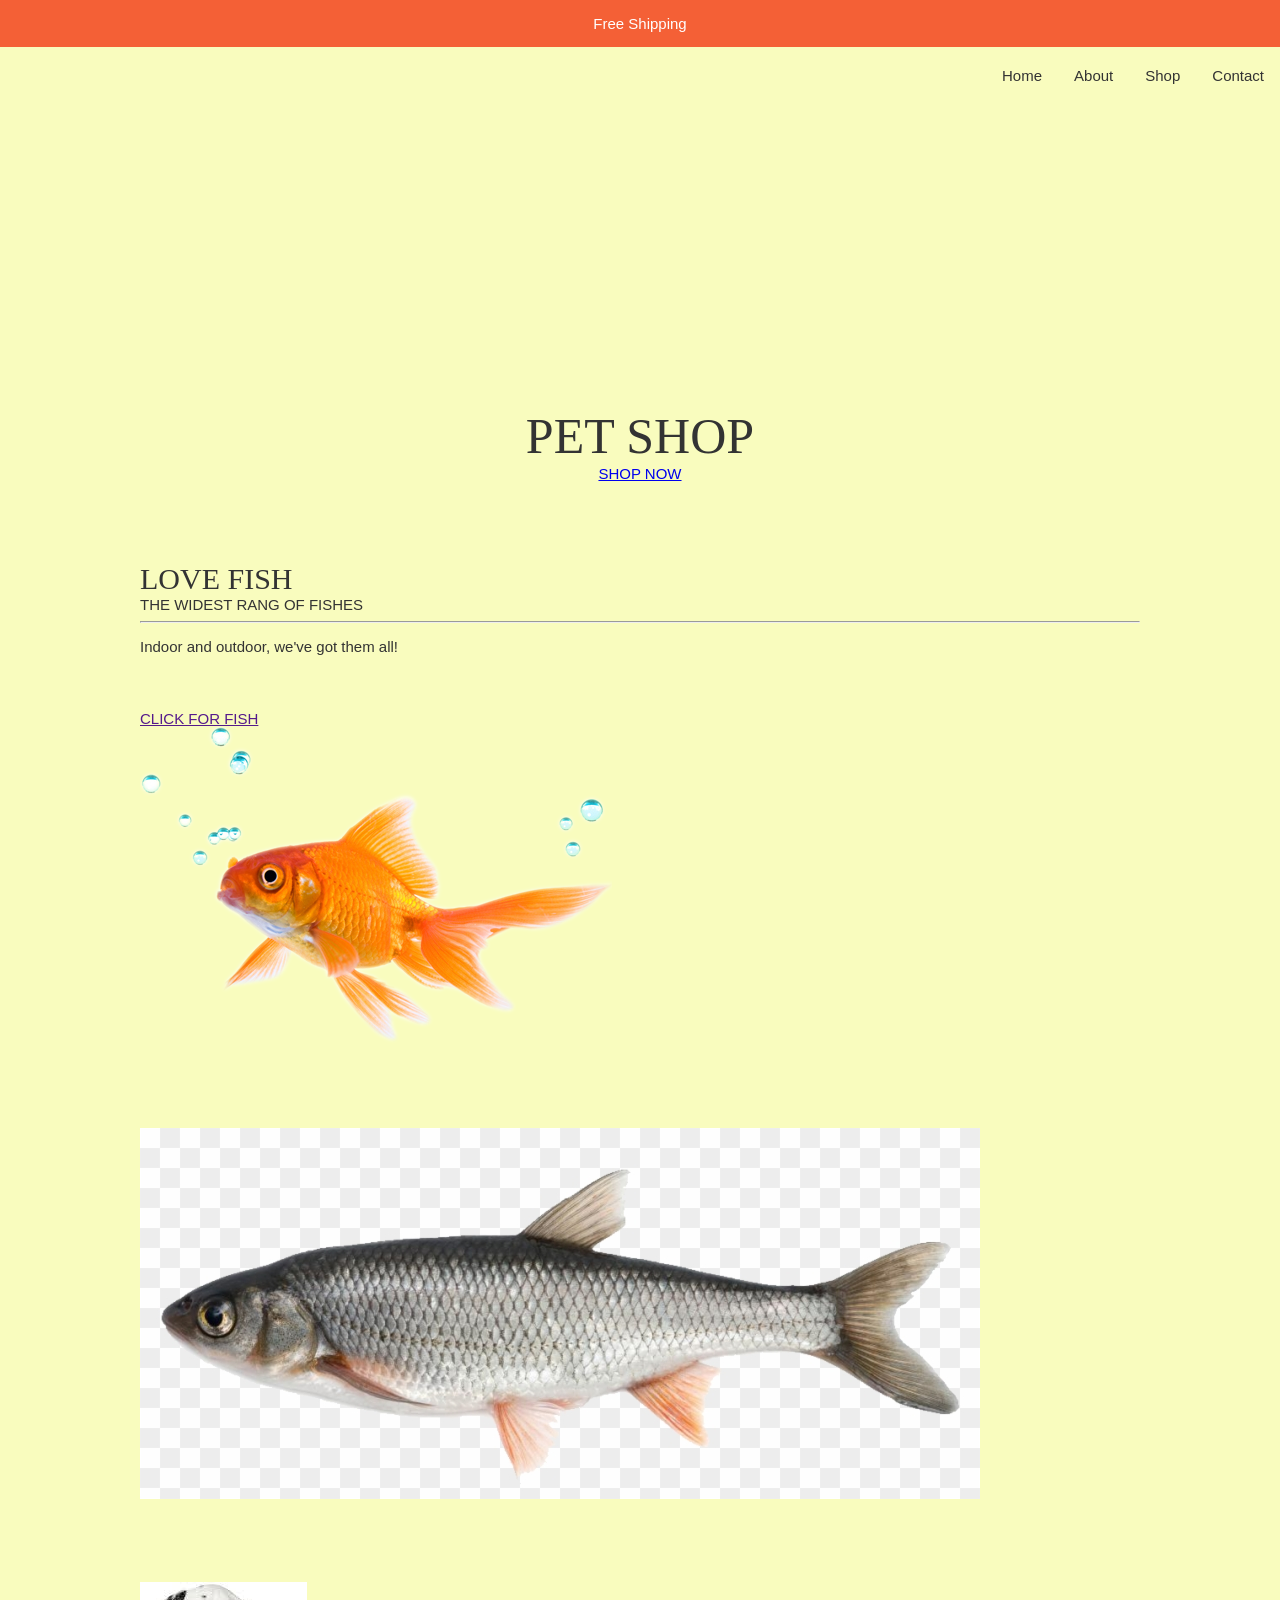
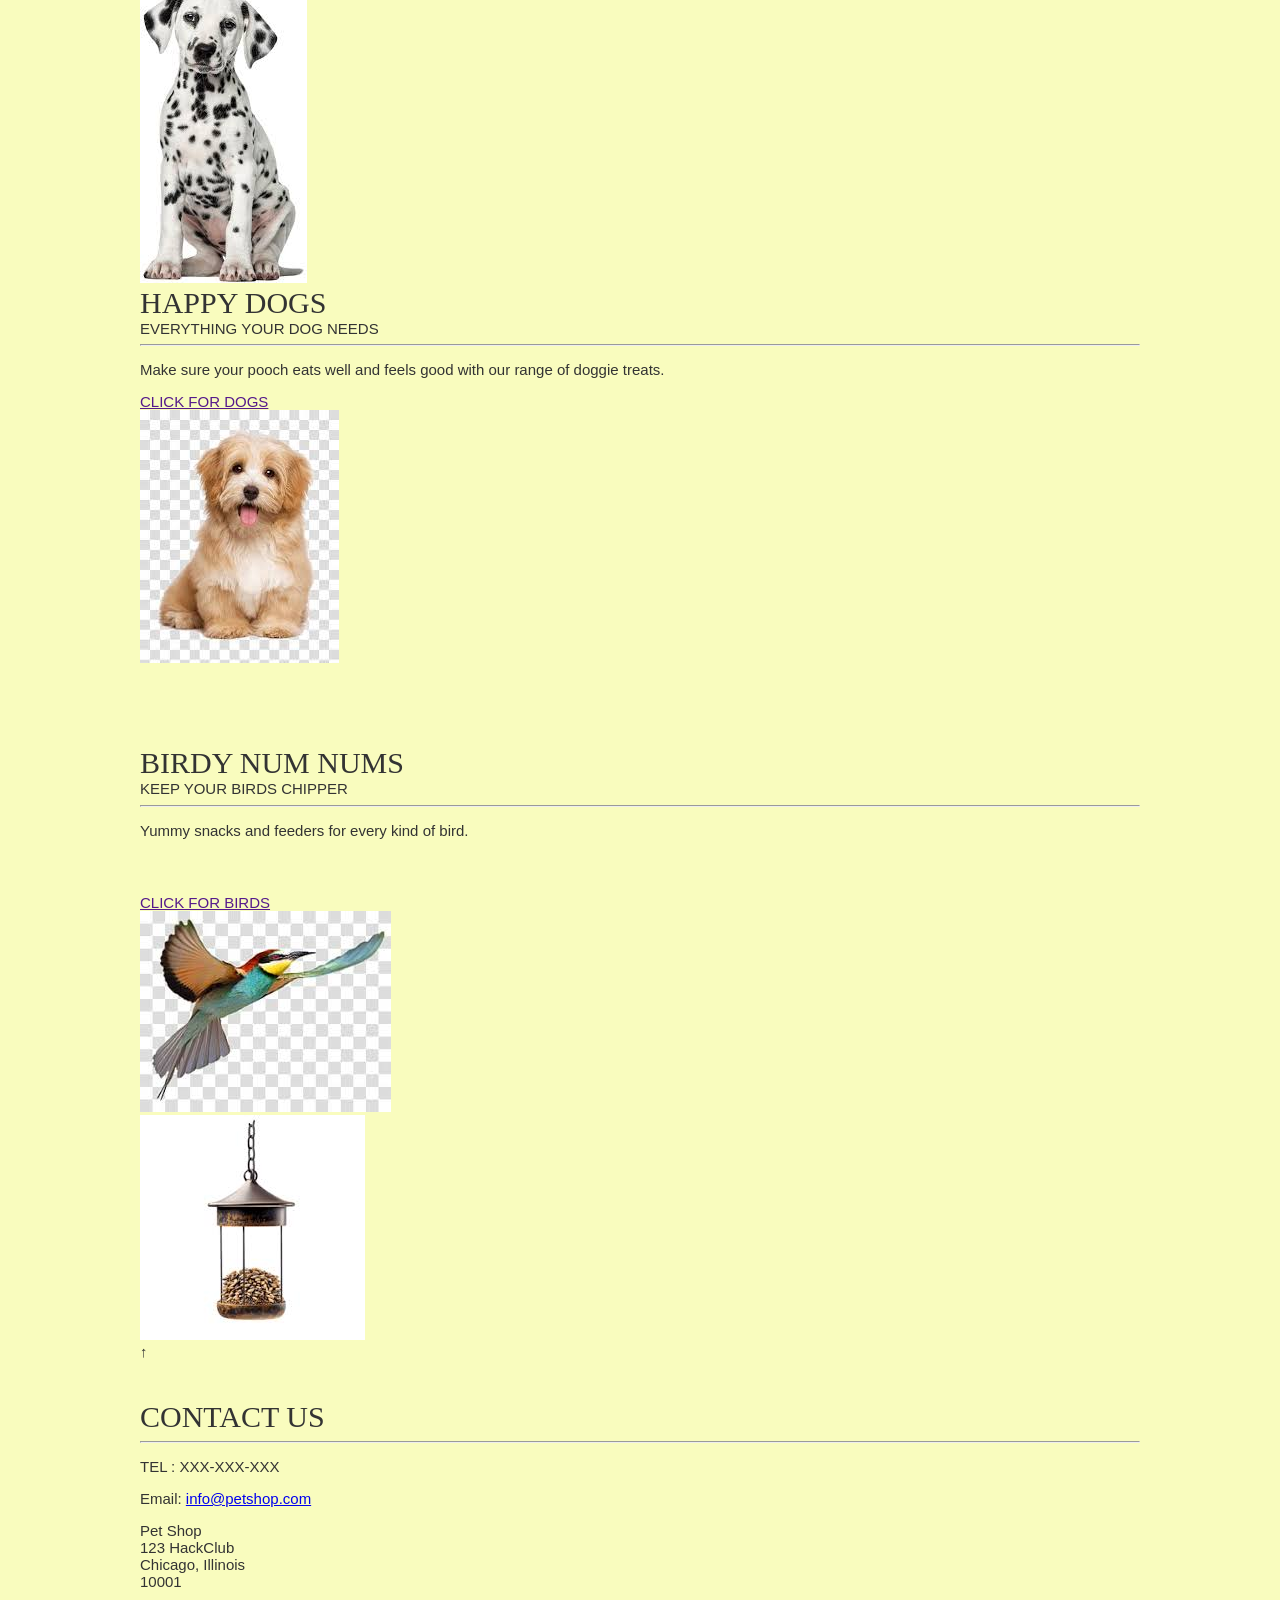
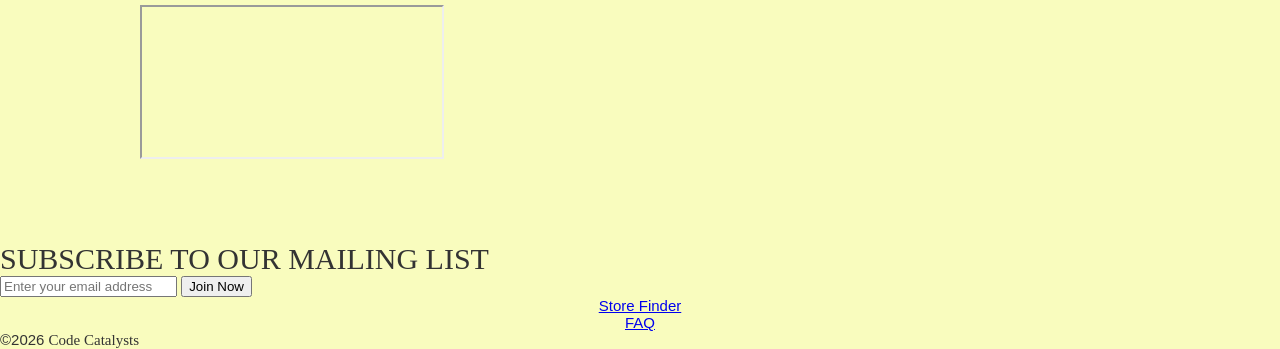
==== index.html @ 0b1a6caa "html file name change" ====
<!DOCTYPE html>
<html>
    <head>
        <title>Pet Shop</title>
        <meta charset="utf-8" />
        <link rel="icon" type="images/png" href="images/black-cat-icon-11.png">
        <link rel="stylesheet" href="main.css" />
        <link href="https://fonts.googleleapis.com/css?
        family=Anton Open+Sans" rel="stylesheet" >
        <meta name="viewport" content="width=device-width, initial-scale=1.0">
    </head>
    <body>
        <div id="promo">
            <div>Free Shipping</div>
            <div style="display: none;">New Toys for pets</div>
            <div style="display: none;">Buy 5 toys and save 30%</div>
            <div style="display: none;">Same day dispatch</div>
        </div>
        <div id="topMenu">
            <div classs="wrap">
                <div id="topLinks">
                    <ul>
                        <li>
                            <a href="/">Home</a>
                        </li>
                        <li>
                            <a href="/">About</a>
                        </li>
                        <li>
                            <a href="/">Shop</a>
                        </li>
                        <li>
                            <a href="/">Contact</a>
                        </li>
                    </ul>
                </div>
            </div>
        </div>
        <div class="wrap">
            <div id="banner">
                <h1 class="logo">PET SHOP</h1>
                <div id="action">
                    <a href="/Shop">SHOP NOW</a>
                </div>
            </div>
            <div class="clear spacer v80"></div>
            <div id="fishfeature" class="feature">
                <div class="leftColumn">
                    <div class="text">
                        <h2>LOVE FISH</h2>
                        <div class="subHeading">THE WIDEST RANG OF FISHES</div>
                        <hr />
                        <p>Indoor and outdoor, we've got them all!</p>
                        <div class="spacer v40"></div>
                        <a href="">CLICK FOR FISH</a>
                    </div>
                </div>
                <div class="rightColumn">       
                    <a class="featureImage" src="/Fish" />
                    <img src="images/fish-png-17.png" />          
                </div>
            </div>
            <div class="clear spacer v80"></div>
            <div id="fishImage" class="middleImage">
                <img src="images/113-1136612_fish-png-image-fish-available-in-india-transparent.png" />
            </div>
            <div class="spacer v80"></div>
            <div id="dogFeature" class="feature">
                <div class="leftColumn">
                    <a class="featureImage">
                        <img src="images/images (11).jpeg" />
                    </a>
                </div>
                <div class="rightColumn">
                    <div class="text">
                        <h2>HAPPY DOGS</h2>
                        <div class="subHeading">EVERYTHING YOUR DOG NEEDS</div>
                        <hr />
                        <p>Make sure your pooch eats well and feels good with our range of doggie treats.</p>
                        <div class="spaver v40"></div>
                        <a href="">CLICK FOR DOGS</a>
                    </div>
                </div>
            </div>
            <div class="clear"></div>
            <div id="dogImage" class="middleImage">
                <img src="images/images (12).jpeg" />
            </div>
            <div class="spacer v80"></div>
            <div id="birdFeature" class="feature">
                <div class="leftColumn">
                    <div class="text">
                        <h2>BIRDY NUM NUMS</h2>
                        <div class="subHeading">KEEP YOUR BIRDS CHIPPER</div>
                        <hr />
                        <p>Yummy snacks and feeders for every kind of bird.</p>
                        <div class="spacer v40"></div>
                        <a href="">CLICK FOR BIRDS</a>
                    </div>
                </div>
                <div class="rightColumn">
                    <a class="featureImage" src="/Bird">
                        <img src="images/images (13).jpeg" />
                    </a>
                </div>
            </div>
            <div class="clear"></div>
            <div id="birdImage" class="middleImage">
                <img src="images/images (14).jpeg" />
            </div>
            <div id="scrollToTop" title="Scroll to top">
                <span>&uarr;</span>
            </div>
            <div class="clear spacer v40"></div>
            <div id="contactUs" class="feature">
                <div class="leftColumn">
                    <div class="text">
                        <h2>CONTACT US</h2>
                        <hr />
                        <p>TEL : XXX-XXX-XXX </p>
                        <p>
                            Email: <a href="mailto:info@petshop.com"
                            class="emailLink">info@petshop.com </a>
                        </p>
                        <p>
                            Pet Shop<br />
                            123 HackClub<br />
                            Chicago, Illinois<br />
                            10001
                        </p>
                    </div>
                </div>
                <div class="rightColumn">
                    <iframe src="https://www.google.com/maps/place/Kenwood+Academy+High+School/@41.8033307,-87.5894153,17z/data=!3m1!4b1!4m6!3m5!1s0x880e296f95cc697d:0xbac679b3a61ab3a5!8m2!3d41.8033307!4d-87.5894153!16s%2Fm%2F012vtjc5?entry=ttu&g_ep=EgoyMDI2MDIyNS4wIKXMDSoASAFQAw%3D%3D"></iframe>
                </div>
            </div>
        </div>
        <div class="clear spacer v80"></div>
        <div ide="subscribe">
            <h2>SUBSCRIBE TO OUR MAILING LIST</h2>
            <form action="/subscribe" method="post">
                <input name="email" type="text" placeholder="Enter your email address" />
                <input type="submit" value="Join Now" />
            </form>
        </div>
        <div id="footer">
            <ul>
                <li>
                    <a href="/storeFinder">Store Finder</a>
                </li>
                <li>
                    <a href="/FAQ">FAQ</a>
                </li>
            </ul>
        </div>
        <div id="copyright">
            <div>&copy;2026 <span class="logo">Code Catalysts</span>
            </div>
        </div>
    </body>
</html>
---- main.css ----
/*
font-family: "Anton", cursive;
font-family: "Open Sans", sans-serif;

Text Color: #333;
Dark Blue: #345995;
Light Blue: #4392F1;
Red: #D7263D;
Yellow: #EAC435
Orange: #F46036;
*/




body {
    background-color: rgb(249, 252, 190);
    margin: 0;
    padding: 0;
    font-family: "Open Sans", sans-serif;
    font-size: 15px;
    color: #333;
}

h1, h2 {
    margin:0;
    padding:0;
    font-family: "Anton", cursive;
    font-weight: normal;
}
h1 {
    font-size: 50px;
}
h2 {
    font-size: 30px;
}
.spacer.v20 {
    height: 20px;
}
.spacer.v40{
    height:40px;

}.spacer.v80{
    height:80px;

}
.clear {
    clear: both;
}
#promo, #subscribe, #footer {
    text-align: center;
    color: #fff;
    min-width: 1000px;
}
#promo {
    background-color: #f46036
}
#promo > div {
    padding:15px;
}
.wrap {
    margin: 0 auto;
    padding: 0;
    width: 1000px;
}
#topMenu {
    height: 60px
}
#topLinks {
    float:right;
    padding-top: 20px;
}
#topLinks ul, #footer ul {
    list-style-type: none;
    margin: 0;
    padding: 0;
    overflow: hidden;
}
#topLinks li {
    float:left;
}
#topLinks li a {
    color:#333;
    text-align: center;
    padding: 16px;
    text-decoration: none;
    -webkit-transition: all 250ms ease-out;
    -ms-transition: all 250ms ease-out;
    transition: all 250ms ease-out;
}
#topLinks li a:hover{
    color: #4392F1;
    -webkit-transition: all 250ms ease-out;
    -ms-transition: all 250ms ease-out;
    transition: all 250ms ease-out;
    text-decoration: underline;
}
#topMenu .logo {
    float:left;
    padding-top: 13px;
    font-size: 24px;
    color: #333;
    text-decoration: none;
}
#topMenu .logo:hover {
    color: #4392F1;
}

.logo {
    font-family: "Anton", cursive;
}
#banner {
    background-image: url(".../image.banner.png");
    background-repeat: no-repeat;
    background-position: center top;
    width: 100%;
    text-align: center;
    padding-top: 300px;
    color:#333

}
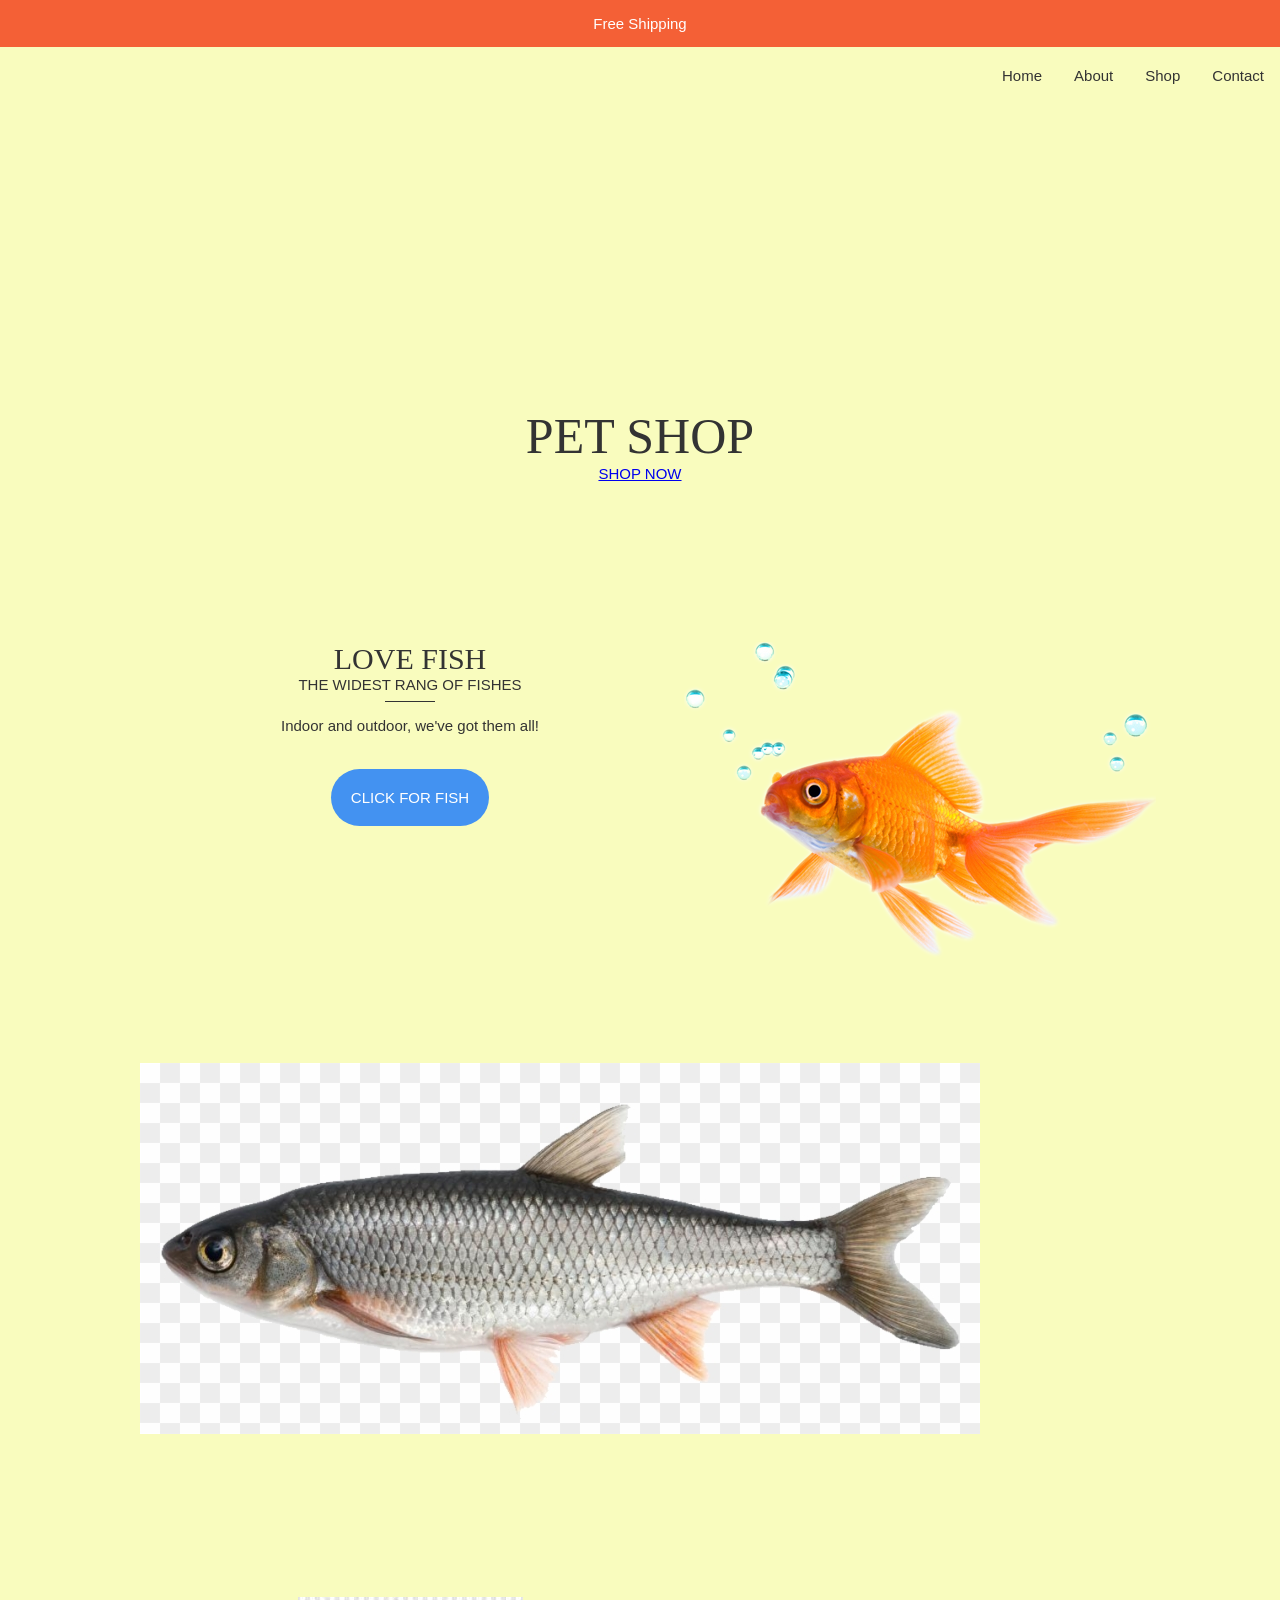
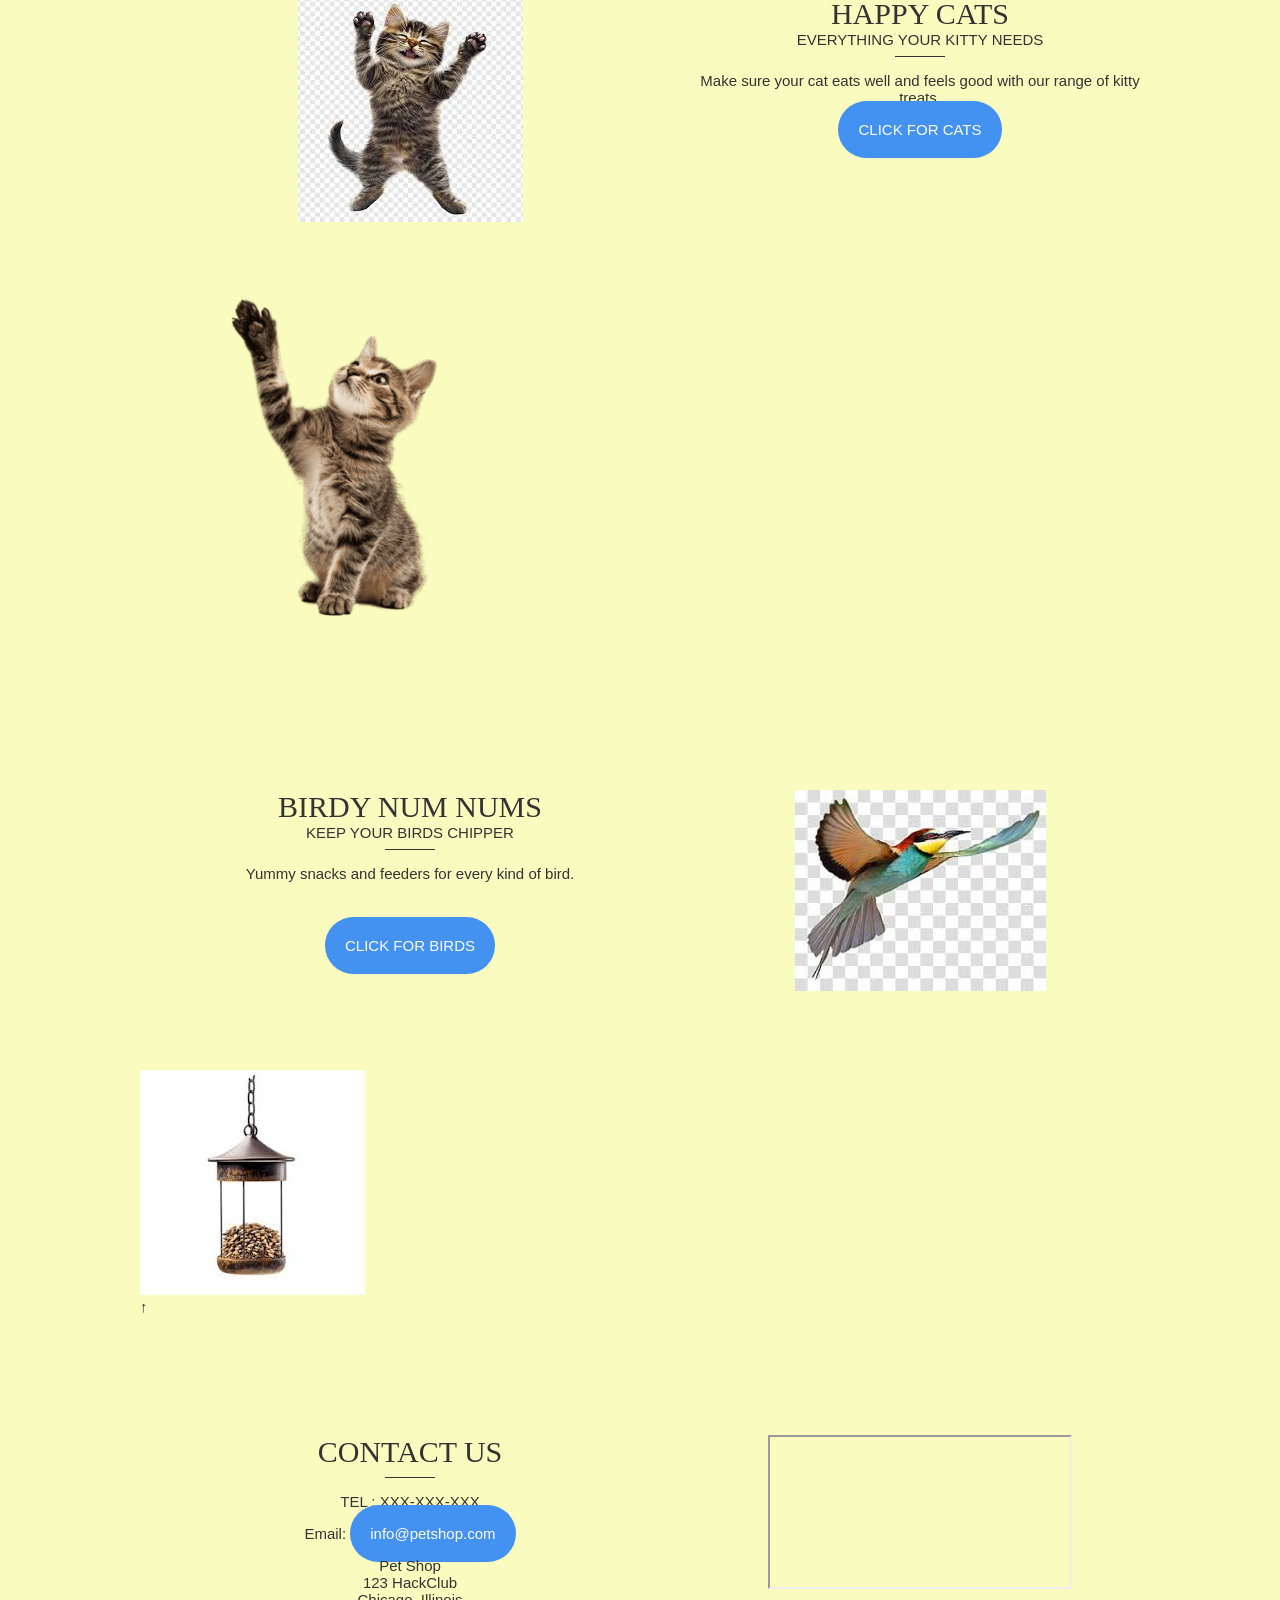
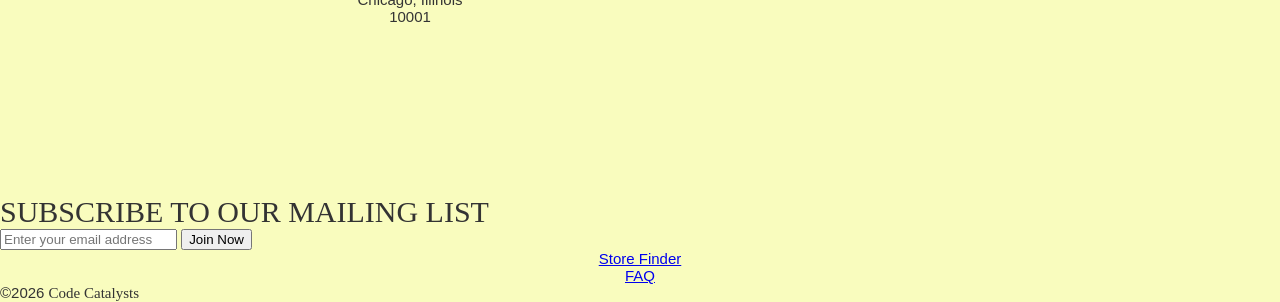
==== commit f774762b: "replaced dog images with cats" ====
--- a/index.html
+++ b/index.html
@@ -65,26 +65,26 @@
                 <img src="images/113-1136612_fish-png-image-fish-available-in-india-transparent.png" />
             </div>
             <div class="spacer v80"></div>
-            <div id="dogFeature" class="feature">
+            <div id="cat" class="feature">
                 <div class="leftColumn">
                     <a class="featureImage">
-                        <img src="images/images (11).jpeg" />
+                        <img src="images/open armed cat.jpeg" />
                     </a>
                 </div>
                 <div class="rightColumn">
                     <div class="text">
-                        <h2>HAPPY DOGS</h2>
-                        <div class="subHeading">EVERYTHING YOUR DOG NEEDS</div>
+                        <h2>HAPPY CATS</h2>
+                        <div class="subHeading">EVERYTHING YOUR KITTY NEEDS</div>
                         <hr />
-                        <p>Make sure your pooch eats well and feels good with our range of doggie treats.</p>
+                        <p>Make sure your cat eats well and feels good with our range of kitty treats.</p>
                         <div class="spaver v40"></div>
-                        <a href="">CLICK FOR DOGS</a>
+                        <a href="">CLICK FOR CATS</a>
                     </div>
                 </div>
             </div>
             <div class="clear"></div>
-            <div id="dogImage" class="middleImage">
-                <img src="images/images (12).jpeg" />
+            <div id="catImage" class="middleImage">
+                <img src="images/reaching kitty.png" />
             </div>
             <div class="spacer v80"></div>
             <div id="birdFeature" class="feature">
--- a/main.css
+++ b/main.css
@@ -118,4 +118,52 @@
     padding-top: 300px;
     color:#333
 
-}+}
+#banner #action a:hover {
+    -webkit-transition: all 250ms ease-out;
+    -ms-transition: all 250ms ease-out;
+    transition: all 250ms ease-out;
+    background-color: #f46036;
+    padding: 20px 40px;
+}
+.feature .leftColumn {
+    width: 50%;
+    float: left;
+    text-align: center;
+}
+.feature .rightColumn {
+    margin-left: 50%;
+    width: 50%;
+    text-align: center;
+}
+.feature .leftColumn,
+.feature .rightColumn{
+    padding: 80px 20px 20px 20px;
+    min-height: 260px;
+}
+.feature .leftColumn .text a,
+.feature .rightColumn .text a {
+    -webkit-transition: all 250ms ease-out;
+    -ms-transition: all 250ms ease-out;
+    transition: all 250ms ease-out;
+    padding: 20px;
+    background-color:#4392F1;
+    color: white;
+    text-decoration: none;
+    border-radius: 30px;
+}
+.feature .leftColumn .text a:hover,
+.feature .leftRight .text a:hover {
+    -webkit-transition: all 250ms ease-out;
+    -ms-transition: all 250ms ease-out;
+    transition: all 250ms ease-out;
+    background-color: #f46036;
+    text-decoration: none;
+    padding: 20px 40px;
+}
+.feature hr {
+    background-color: #333;
+    height: 1px;
+    border: 0;
+    width: 50px;
+}
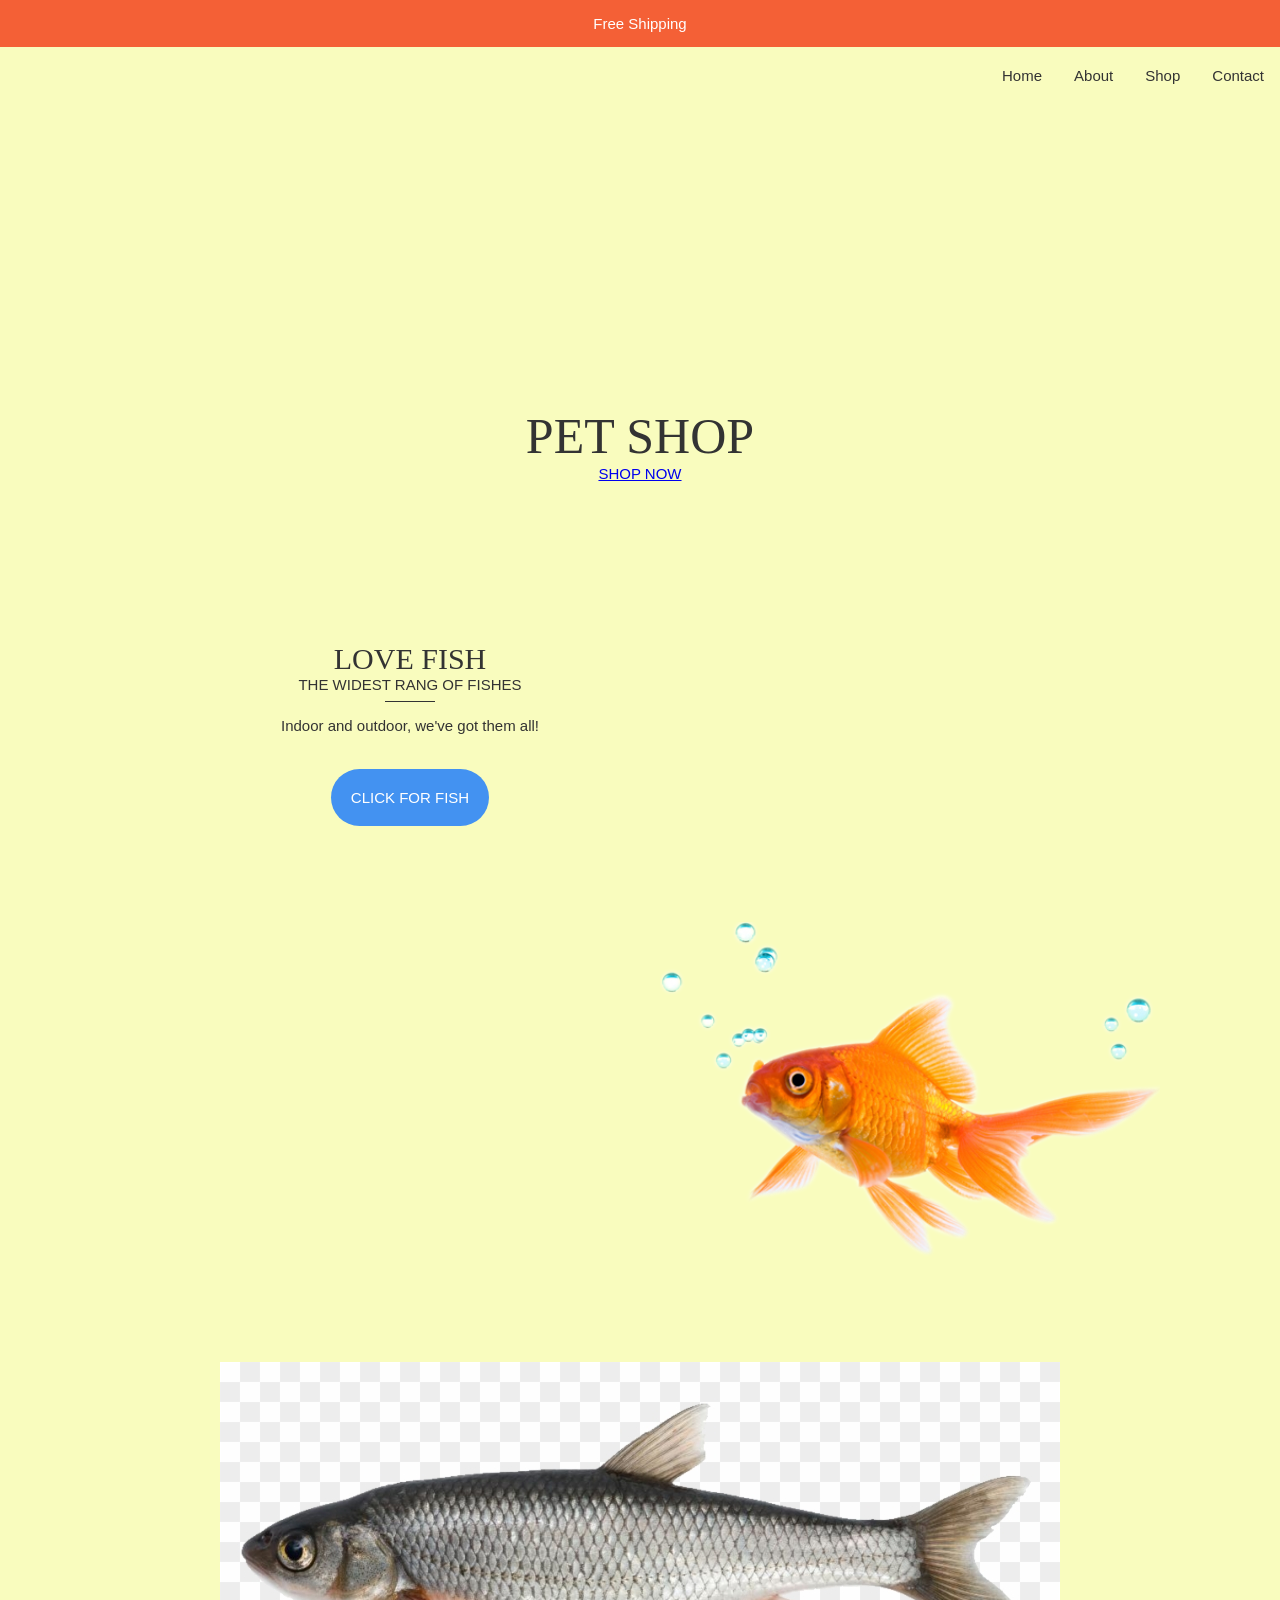
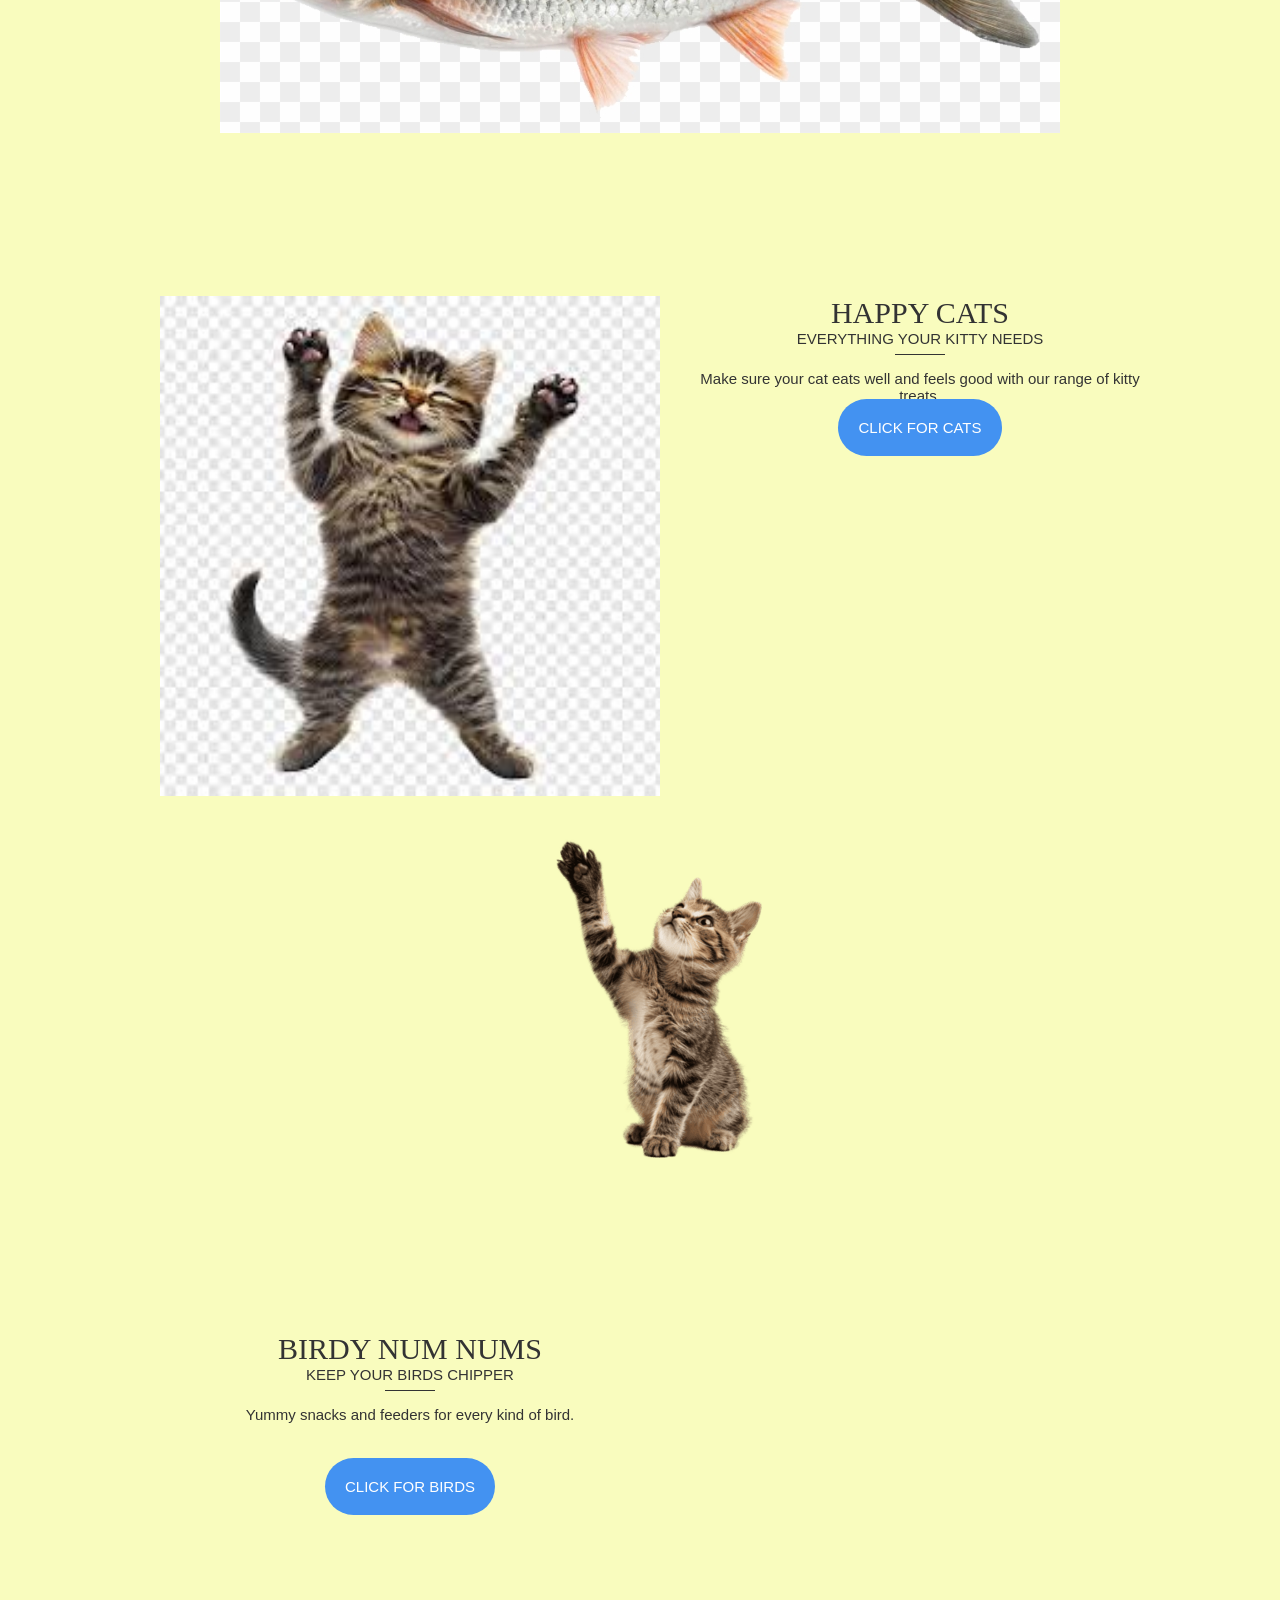
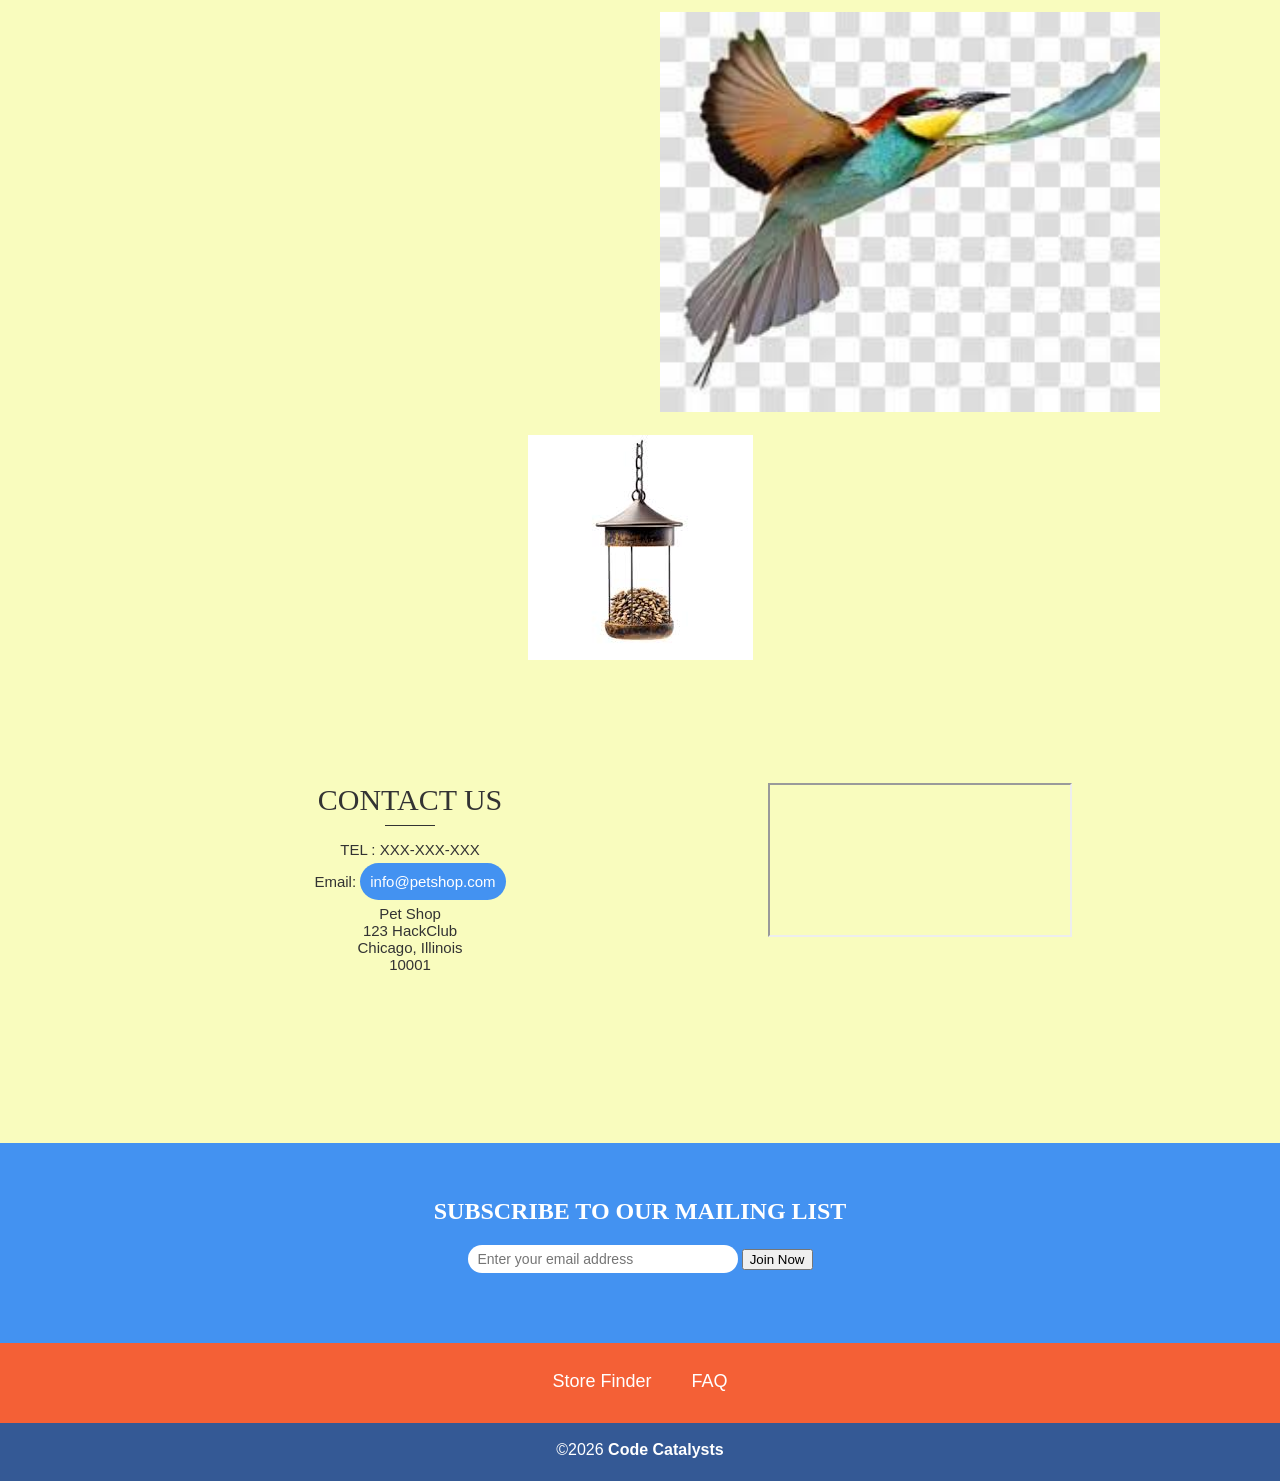
==== commit 89af6abd: "Website css complete" ====
--- a/index.html
+++ b/index.html
@@ -65,7 +65,7 @@
                 <img src="images/113-1136612_fish-png-image-fish-available-in-india-transparent.png" />
             </div>
             <div class="spacer v80"></div>
-            <div id="cat" class="feature">
+            <div id="catFeature" class="feature">
                 <div class="leftColumn">
                     <a class="featureImage">
                         <img src="images/open armed cat.jpeg" />
@@ -136,7 +136,7 @@
             </div>
         </div>
         <div class="clear spacer v80"></div>
-        <div ide="subscribe">
+        <div id="subscribe">
             <h2>SUBSCRIBE TO OUR MAILING LIST</h2>
             <form action="/subscribe" method="post">
                 <input name="email" type="text" placeholder="Enter your email address" />
--- a/main.css
+++ b/main.css
@@ -167,3 +167,130 @@
     border: 0;
     width: 50px;
 }
+.feature img {
+    width:500px;
+}
+.feature .leftColumn .text a.emailLink,
+.feature .leftRight .text a.emailLink {
+    color:white;
+    text-decoration: none;
+    transition: none;
+    padding: 10px;
+    border: 0;
+    background-color: #4392F1;
+}
+.feature .leftColumn .text a.emailLink:hover,
+.feature .rightColumn .text a.emailLink:hover {
+    -webkit-transition: all 250ms ease-out;
+    -ms-transition: all 250ms ease-out;
+    transition: all 250ms ease-out;
+    background-color: #f46036;
+}
+.middleImage {
+    text-align: center;
+}
+
+.middleImage img {
+    max-width: 1000px;
+}
+
+#scrollToTop {
+    display: none;
+    opacity: .5;
+    background-color: #f46036;
+    padding: 0 20px;
+    color: white;
+    width: 26px;
+    font-size: 40px;
+    line-height: 48px;
+    position: fixed;
+    right: 10px;
+    bottom: 10px;
+    border: 1px solid white;
+    border-radius: 30px;
+}
+#scrollToTop:hover {
+    opacity: 1;
+    -webkit-transition: all 250ms linear;
+    -ms-transition: all 250ms linear;
+    transition: all 250ms linear;
+    cursor: pointer;
+}
+.contactMap {
+    width: 100%;
+    height: 400px;
+}
+#subscribe {
+    background-color:#4392F1;
+    height: 160px;
+    padding-top: 40px;
+}
+#subscribe h2 {
+    margin: 15px 0 20px;
+    color: white;
+    font-size: 24px;
+    font-family: "Open Sans", sanas-serif;
+    font-weight: bold;
+}
+#subscribe input[type=text] {
+    border: 0;
+    width: 250px;
+    height: 28px;
+    font-size: 14px;
+    padding: 0 10px;
+    border-radius: 30px;
+    -webkit-transition: all 500ms ease-out;
+    -ms-transition: all 500ms ease-out;
+    transition: all 500ms ease-out;
+    cursor: pointer;
+}
+
+#subscribe input[type=submit]:hover {
+    background-color: #f46036;
+    -webkit-transition: all 250ms ease-out;
+    -ms-transition: all 250ms ease-out;
+    transition: all 250ms ease-out;
+}
+
+#footer {
+    background-color: #f46036;
+    height: 80px;
+}
+#footer ul {
+    list-style-type: none;
+    margin: 28px 0 0 0;
+    padding: 0;
+    overflow: hidden;
+    display: inline-block;
+}
+#footer li {
+    float: left;
+}
+#footer li a {
+    color: white;
+    text-align: center;
+    padding: 20px;
+    text-decoration: none;
+    font-size: 18px;
+    -webkit-transition: all 250ms linear;
+    -ms-transition: all 250ms linear;
+    transition: all 250ms linear;
+}
+#footer li a:hover {
+    color:#333;
+    -webkit-transition: all 250ms linear;
+    -ms-transition: all 250ms linear;
+    transition: all 250ms linear;
+}
+#copyright {
+    text-align: center;
+    background-color: #345995;
+    color: white;
+    height: 40px;
+    padding-top: 18px;
+    font-size: 16px;
+}
+#copyright .logo {
+    font-family: "Open Sans", sans-serif;
+    font-weight: bold;
+}
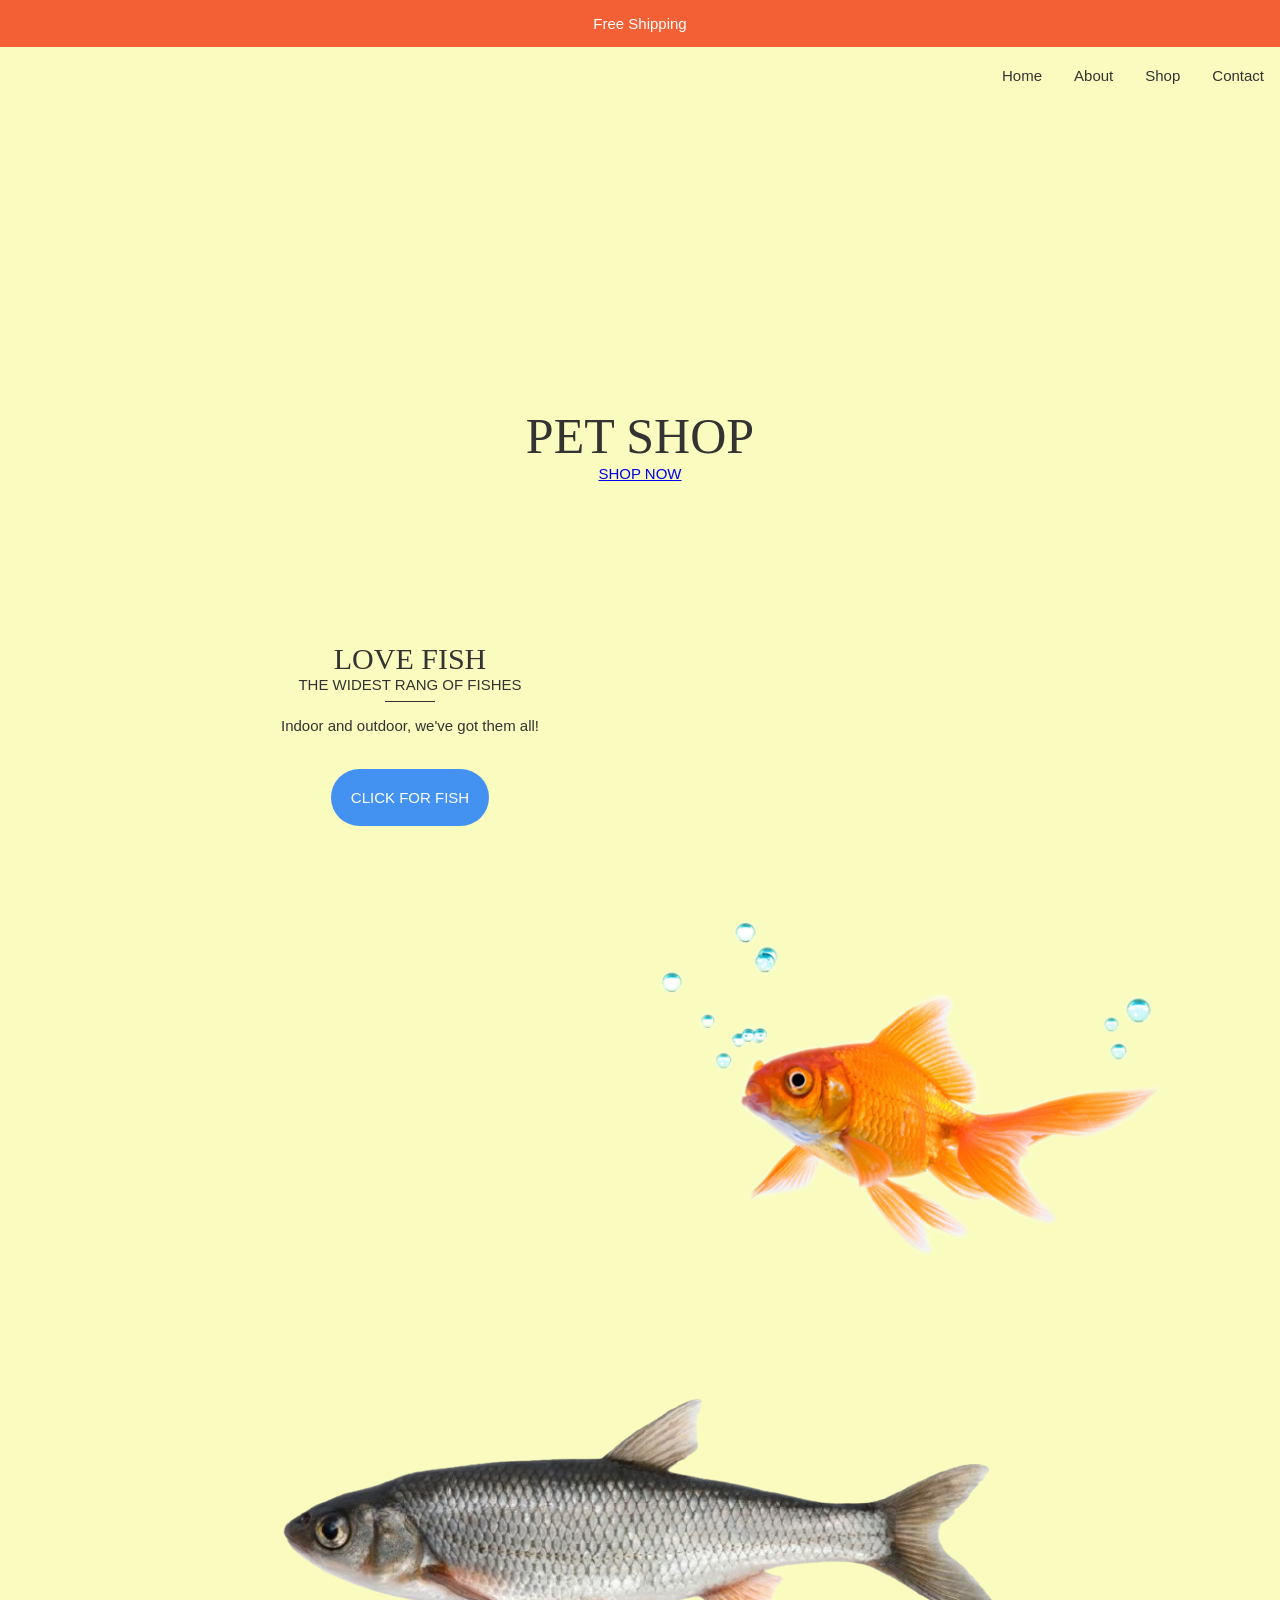
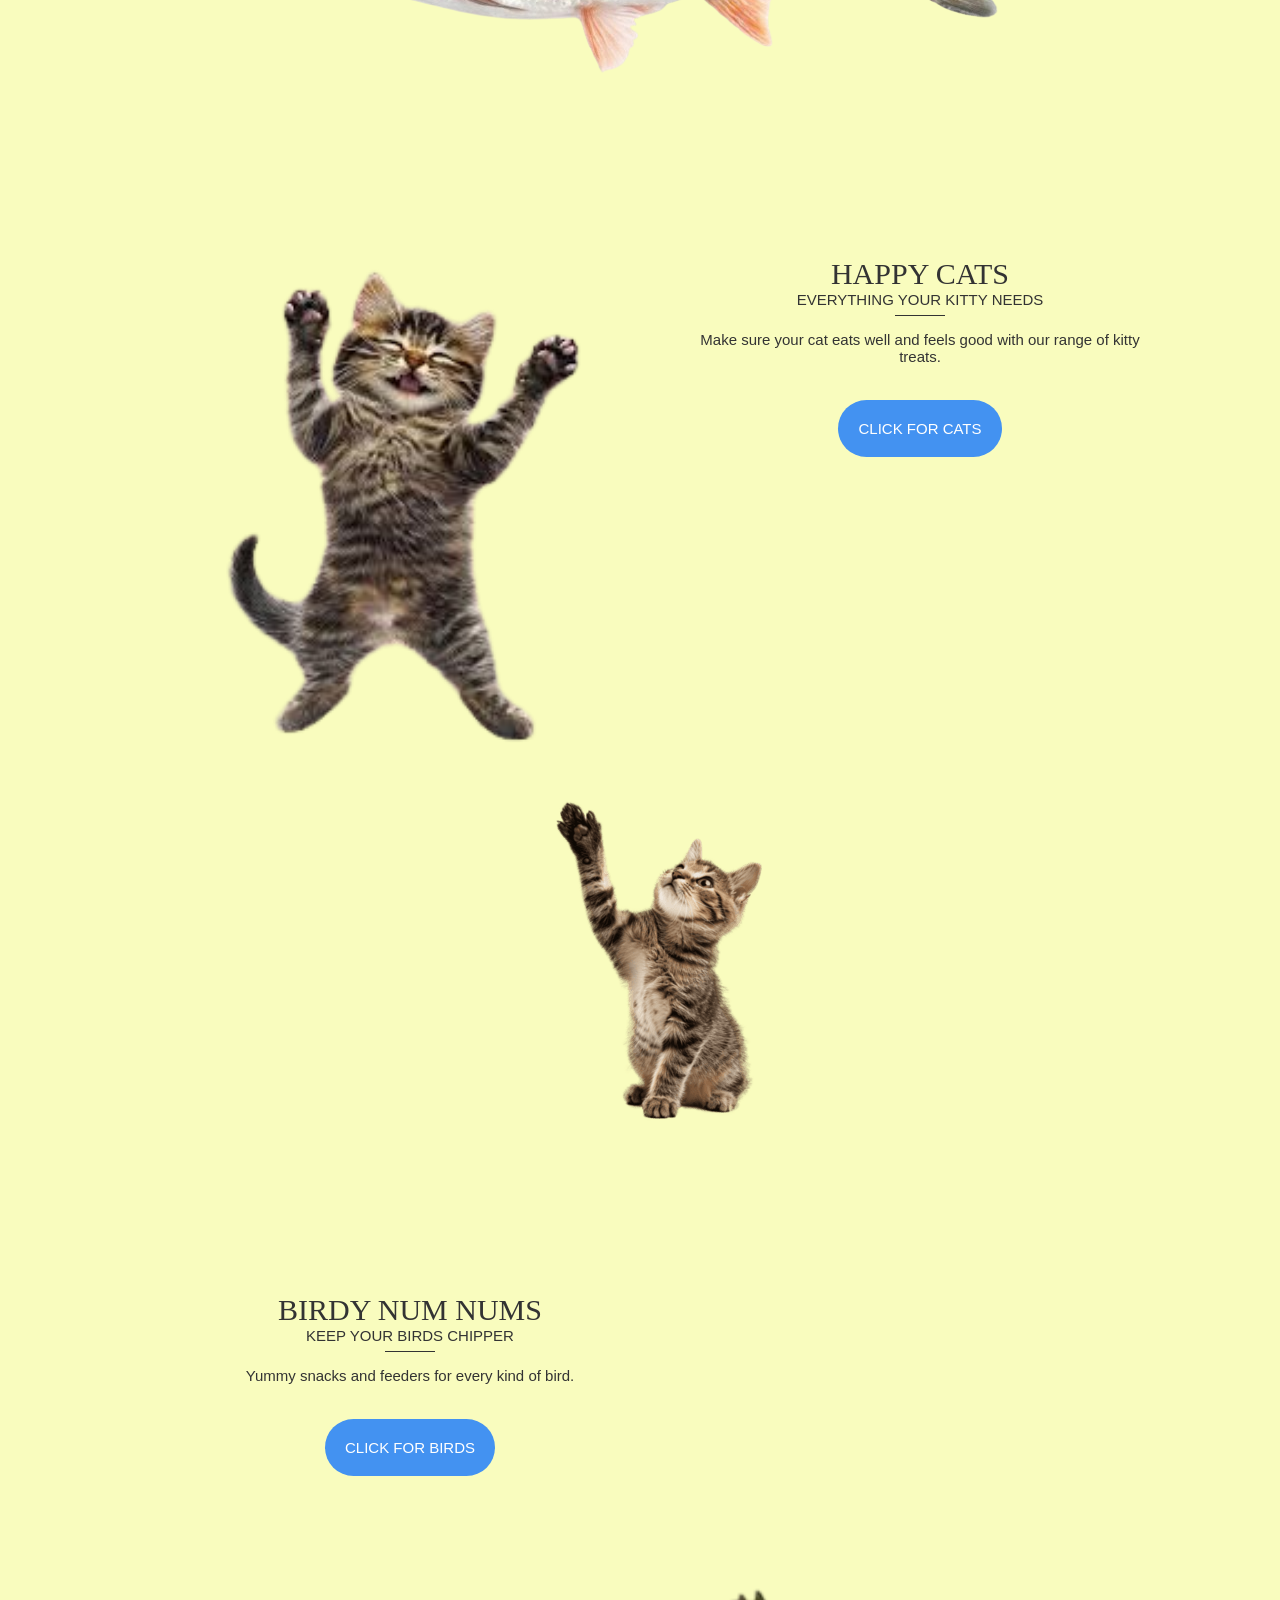
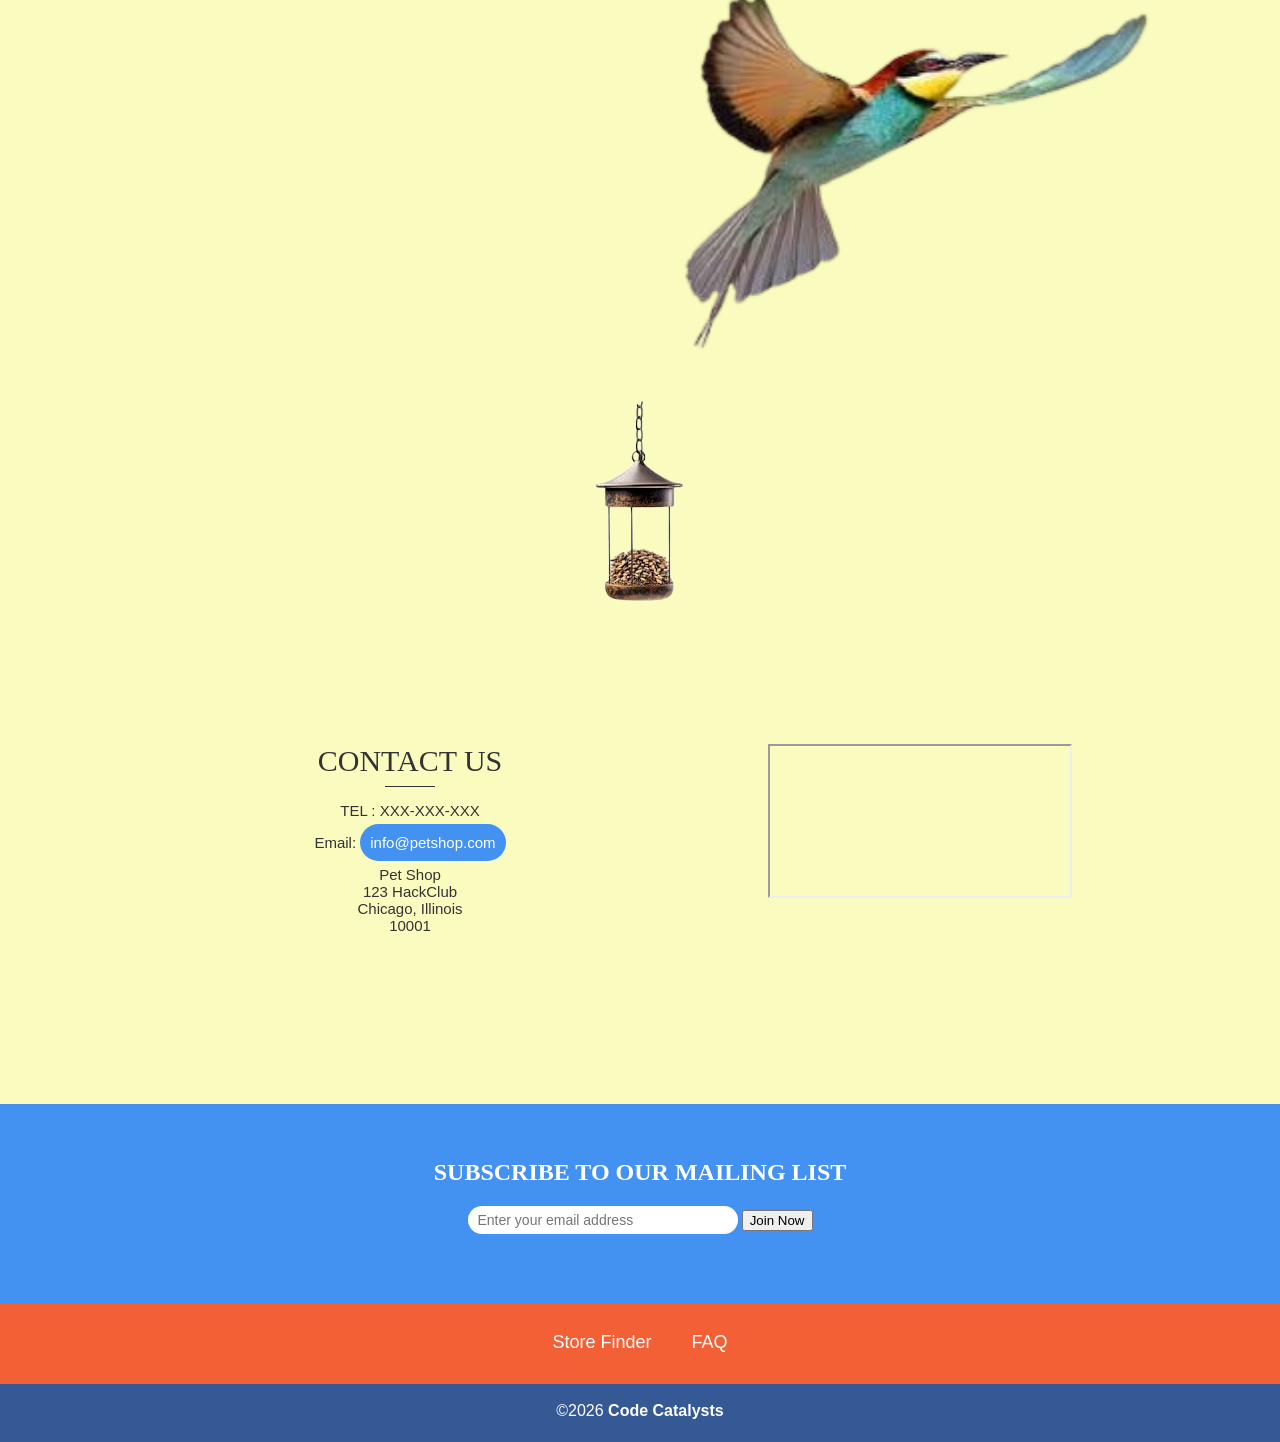
==== commit 4e52e868: "Removed the backgrounds on the imgs" ====
--- a/index.html
+++ b/index.html
@@ -62,13 +62,13 @@
             </div>
             <div class="clear spacer v80"></div>
             <div id="fishImage" class="middleImage">
-                <img src="images/113-1136612_fish-png-image-fish-available-in-india-transparent.png" />
+                <img src="images/long grey fish.png" />
             </div>
             <div class="spacer v80"></div>
             <div id="catFeature" class="feature">
                 <div class="leftColumn">
                     <a class="featureImage">
-                        <img src="images/open armed cat.jpeg" />
+                        <img src="images/open_armed_cat-removebg-preview.png" />
                     </a>
                 </div>
                 <div class="rightColumn">
@@ -77,7 +77,7 @@
                         <div class="subHeading">EVERYTHING YOUR KITTY NEEDS</div>
                         <hr />
                         <p>Make sure your cat eats well and feels good with our range of kitty treats.</p>
-                        <div class="spaver v40"></div>
+                        <div class="spacer v40"></div>
                         <a href="">CLICK FOR CATS</a>
                     </div>
                 </div>
@@ -100,13 +100,13 @@
                 </div>
                 <div class="rightColumn">
                     <a class="featureImage" src="/Bird">
-                        <img src="images/images (13).jpeg" />
+                        <img src="images/red yellow bird.png" />
                     </a>
                 </div>
             </div>
             <div class="clear"></div>
             <div id="birdImage" class="middleImage">
-                <img src="images/images (14).jpeg" />
+                <img src="images/bird feeder.png" />
             </div>
             <div id="scrollToTop" title="Scroll to top">
                 <span>&uarr;</span>
--- a/main.css
+++ b/main.css
@@ -10,9 +10,6 @@
 Orange: #F46036;
 */
 
-
-
-
 body {
     background-color: rgb(249, 252, 190);
     margin: 0;
@@ -36,11 +33,13 @@
 }
 .spacer.v20 {
     height: 20px;
-}
-.spacer.v40{
+
+}
+.spacer.v40 {
     height:40px;
-
-}.spacer.v80{
+}
+
+.spacer.v80 {
     height:80px;
 
 }
@@ -88,7 +87,7 @@
     -ms-transition: all 250ms ease-out;
     transition: all 250ms ease-out;
 }
-#topLinks li a:hover{
+#topLinks li a:hover {
     color: #4392F1;
     -webkit-transition: all 250ms ease-out;
     -ms-transition: all 250ms ease-out;
@@ -137,7 +136,7 @@
     text-align: center;
 }
 .feature .leftColumn,
-.feature .rightColumn{
+.feature .rightColumn {
     padding: 80px 20px 20px 20px;
     min-height: 260px;
 }
@@ -153,7 +152,7 @@
     border-radius: 30px;
 }
 .feature .leftColumn .text a:hover,
-.feature .leftRight .text a:hover {
+.feature .rightColumn .text a:hover {
     -webkit-transition: all 250ms ease-out;
     -ms-transition: all 250ms ease-out;
     transition: all 250ms ease-out;
